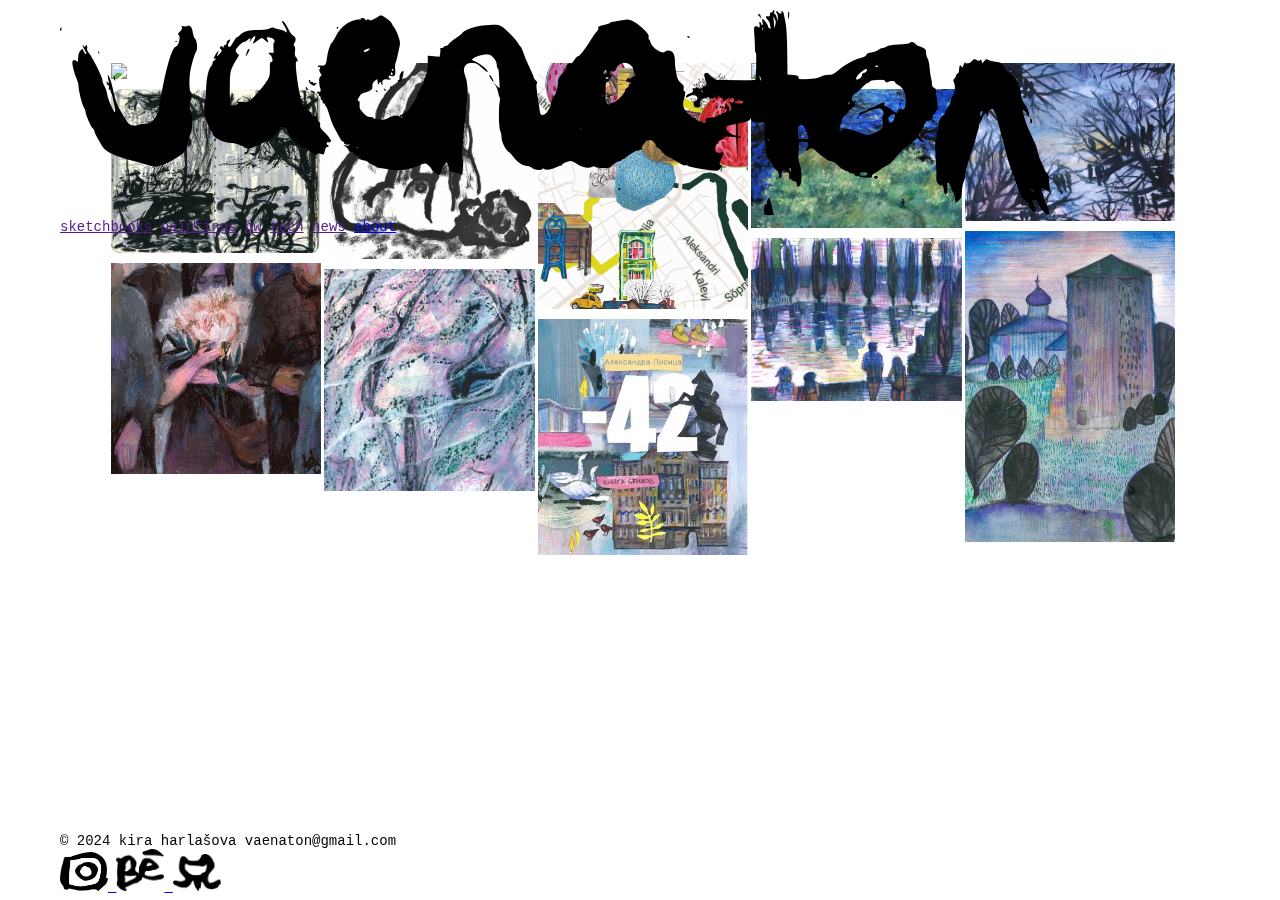
==== index.html @ a223b7ed "Initial" ====
<!DOCTYPE html>
<html lang="en">
<head>
    <meta charset="UTF-8">
    <meta name="viewport" content="width=device-width, initial-scale=1.0">
    <meta name="description" content="Home page of the artist Vaenaton (Kira Harlašova)">
	<meta name="keywords" content="Kira Harlašova, vaenaton, by_vaenaton, artist">
    <title>vaenaton - home page</title>
	<link rel="icon" type="image/x-icon" href="icon.ico">
    <link rel="stylesheet" href="https://unpkg.com/chota@latest">
	<link rel="stylesheet" href="style.css">

</head>
<body>
    <nav class="nav top-nav">
     <div class="nav-left">
	    <a class="brand" href="/">
		<img id="brand" src="../media/logo1.png" onmouseover="hover(this);" onmouseout="unhover(this);">
		</a>
	 </div>
	 <div class="nav-right" id="top-menu">
	        <a href="" id="sketchbooks" data-tag="sketchbooks">sketchbooks</a>
			<a href="" id="paintings" data-tag="paintings">paintings</a>
            <a href="" id="bw" data-tag="bw">bw</a>
			<a href="" id="tech" data-tag="tech">tech</a>
			<a href="" id="news" data-tag="news">news</a>
            <a href="/about">about</a>
	 </div>
	</nav>


    <main>
		<!--<img class="banner" src="../media/g2c.jpg">-->
	<div id="masonry"></div>
    </main>

    <footer>
	<nav class="nav is-vertical-align">
        <div class="nav-left">&copy; 2024 kira harlašova vaenaton@gmail.com</div>
		<div class="nav-right">
		<a href="https://www.instagram.com/by_vaenaton/" target="_blank">
		<img id="ig" class="social" src="../media/ig1.png" onmouseover="hoverIg(this);" onmouseout="unhoverIg(this);">
		</a>
		<a href="https://www.behance.net/vaenaton" target="_blank">
		<img id="be" class="social" src="../media/be1.png" onmouseover="hoverBe(this);" onmouseout="unhoverBe(this);">
		</a>
		<a href="https://github.com/c0chonnet" target="_blank">
		<img id="git" class="social" src="../media/git1.png" onmouseover="hoverG(this);" onmouseout="unhoverG(this);">
		</a>
		</div>
		
	</nav>
    </footer>
<script type="text/javascript" src="main.js"></script>
</body>
</html>
---- style.css ----
::selection {
  color: white;
  background: black;
}

body {
	 font-family: "Courier", monospace;
	 font-size: 14px;
                                                
}

h2 {font-size: 18px;
}


nav {
	padding: 10px 60px 5px;
}

main {
	margin: 60px 100px;
}

footer {
	position: fixed; 
    bottom: 0;
    left: 0;
    right: 0;
	background-color:inherit;
}


.top-nav {
	position: fixed; 
    top: 0;
    left: 0;
    right: 0;
	background-color:inherit;
	z-index: 999;
}



#masonry {
    --masonry-gap: 3px;
    --masonry-brick-width: 200px;
    column-gap: var(--masonry-gap);
    column-fill: initial;
    column-width: var(--masonry-brick-width);
}

#masonry > * {
    break-inside: avoid;
}


.brick {
    padding:var(--masonry-gap);
	position: relative;
}


.tag {
	 text-decoration: none;
	 border-radius: 16px;
	 text-transform: none;
	 font-size: 1.1rem;
	 cursor:pointer;
}

.project-link {
	color: white;
}

.brick {
    position: relative;
    display: inline-block;
    width: 100%;
}

.project-cover {
    display: block;
    width: 100%;
    height: auto;
}

.project-description {
     position: absolute;
    top: 0;
    left: 0;
    width: 100%;
    height: 100%;
    opacity: 0;
    visibility: hidden;
    background: black;
    color: white;
    display: flex;
    flex-direction: column; 
    align-items: flex-start; 
    padding: 1em; 
    box-sizing: border-box;
}

.project-description .tags {
    display: flex;
    flex-wrap: wrap;
    margin: 0;
}


.brick:hover .cover {
    display: none;
}

.brick:hover .project-description {
    opacity: 1;
    visibility: visible;
}

.social {
	width: 3rem;
}

.vaenaton {
	background-image:url("media/vntn.png");
	 background-repeat: no-repeat;
	 background-size: contain;
	  background-position-x:95%; 
	  background-position-y:center; 
	  background-size: 40px;
}

.photo {
	max-width: 60%;
	display: block;
    margin-left: auto;
    margin-right: auto;
	margin-bottom: 10px;
}

@media only screen and (max-width: 600px) {
  main {
	margin: 170px 60px;
}
.banner {
	visibility:hidden;
}
.photo {
	max-width: 100%;
}
}
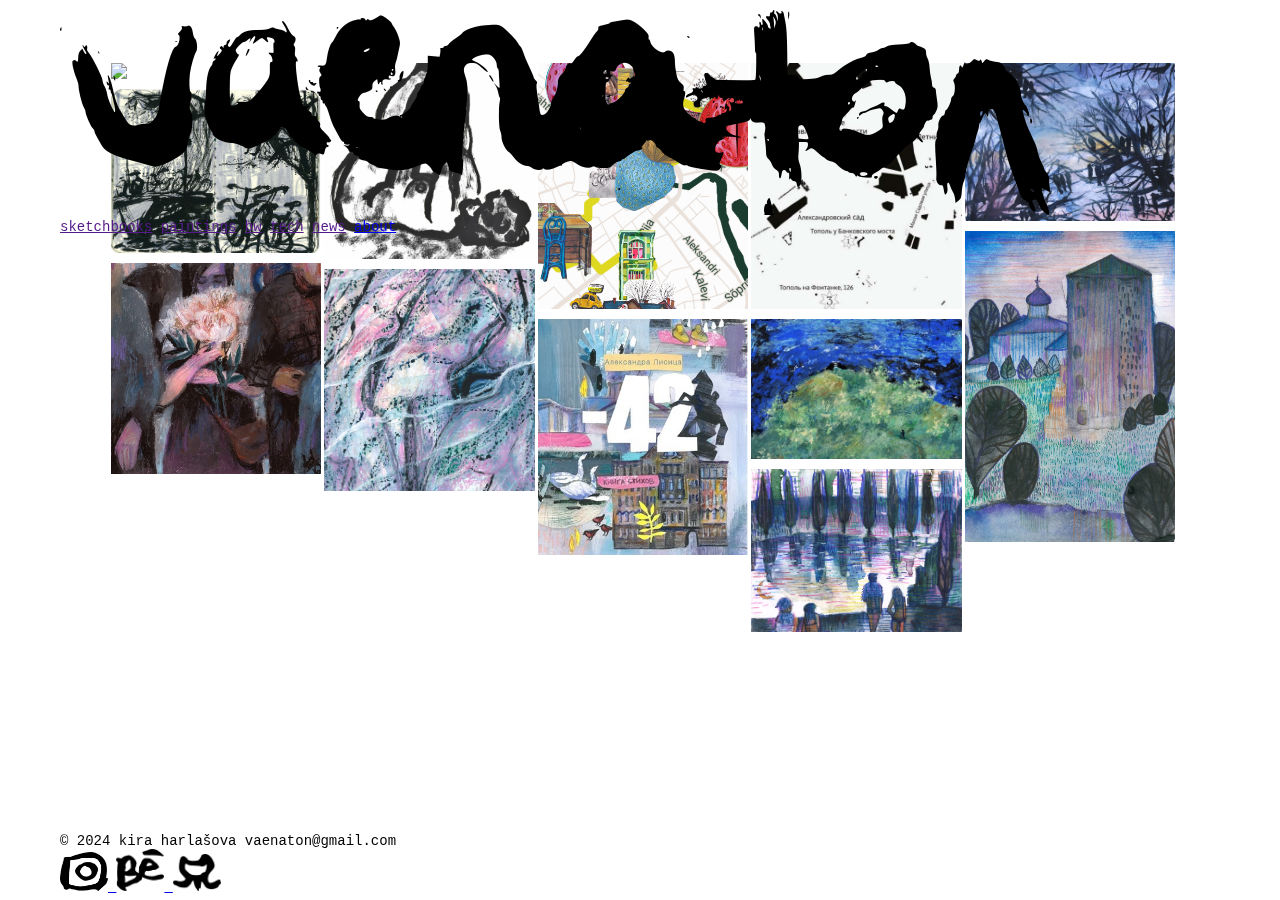
==== commit 6ce8b564: "Changing .json reading" ====
--- a/index.html
+++ b/index.html
@@ -51,6 +51,7 @@
 		
 	</nav>
     </footer>
+<script type="text/javascript" src="proj.json.js"></script>
 <script type="text/javascript" src="main.js"></script>
 </body>
 </html>--- a/style.css
+++ b/style.css
@@ -108,11 +108,11 @@
 }
 
 
-.brick:hover .cover {
+.brick:hover .cover, .brick:active .cover  {
     display: none;
 }
 
-.brick:hover .project-description {
+.brick:hover .project-description, .brick:active .project-description {
     opacity: 1;
     visibility: visible;
 }
@@ -140,12 +140,18 @@
 
 @media only screen and (max-width: 600px) {
   main {
-	margin: 170px 60px;
+	margin: 170px 40px;
 }
+
+nav {
+	font-size: 10px;
+}
+
 .banner {
 	visibility:hidden;
 }
 .photo {
 	max-width: 100%;
 }
+
 }
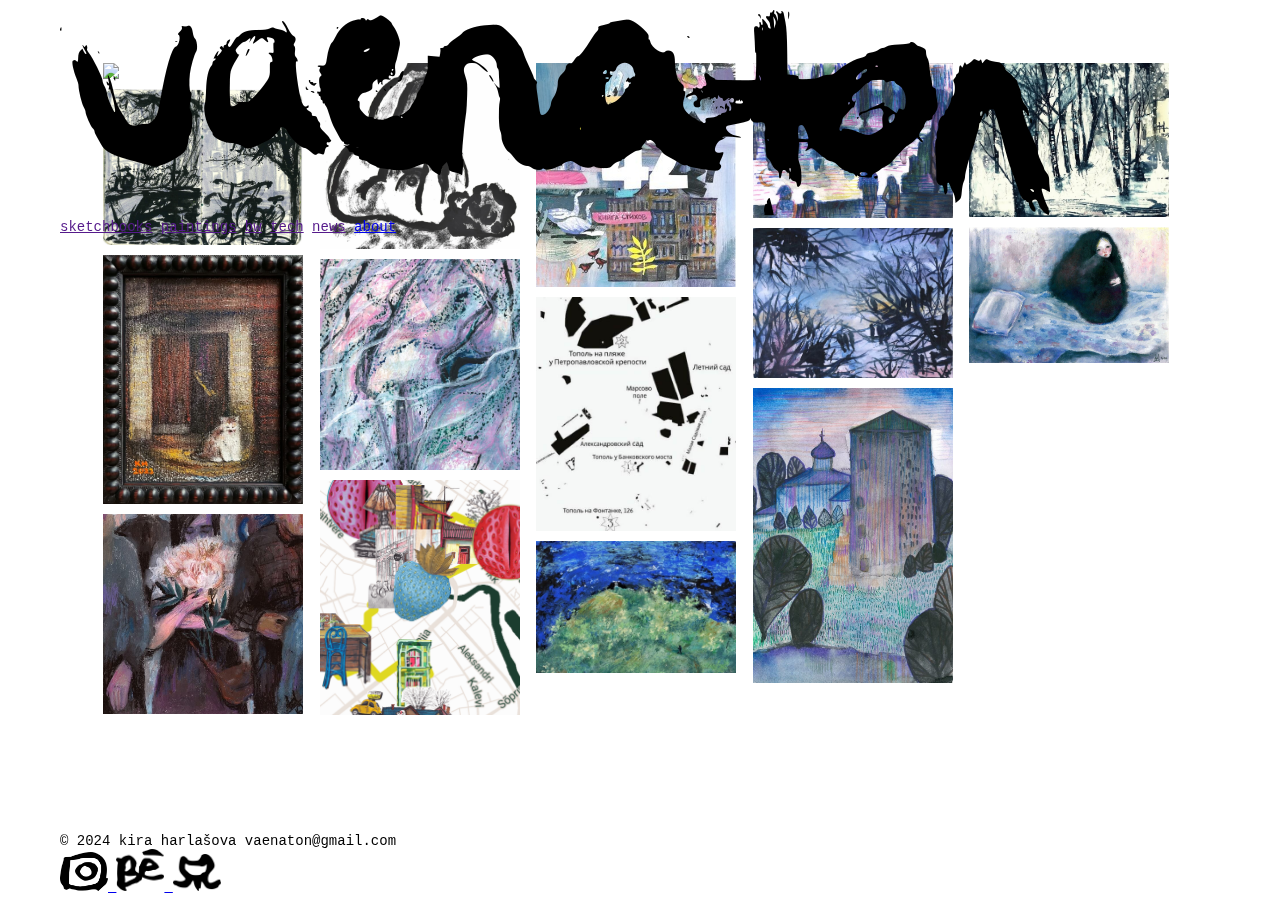
==== commit e1884a0f: "Delete banner" ====
--- a/index.html
+++ b/index.html
@@ -30,7 +30,7 @@
 
 
     <main>
-		<!--<img class="banner" src="../media/g2c.jpg">-->
+		<!---->
 	<div id="masonry"></div>
     </main>
 
--- a/style.css
+++ b/style.css
@@ -1,3 +1,9 @@
+* {
+    margin: 0;
+    padding: 0;
+    box-sizing: border-box;
+}
+
 ::selection {
   color: white;
   background: black;
@@ -57,6 +63,9 @@
 .brick {
     padding:var(--masonry-gap);
 	position: relative;
+    position: relative;
+    display: inline-block;
+    width: 200px;
 }
 
 
@@ -72,15 +81,9 @@
 	color: white;
 }
 
-.brick {
-    position: relative;
-    display: inline-block;
-    width: 100%;
-}
-
 .project-cover {
     display: block;
-    width: 100%;
+    width: 200px;
     height: auto;
 }
 
@@ -154,4 +157,32 @@
 	max-width: 100%;
 }
 
+#masonry {
+        column-width: 100%;
+        column-gap: 0;
+    }
+
+    .brick {
+        width: 100%;
+        padding: 0; 
+    }
+
+    #masonry > * {
+        break-inside: auto; 
+    }
+
 }
+
+@media only screen and (min-width: 1930px) {
+
+#masonry {
+    --masonry-brick-width: 350px;
+
+}
+
+  main {
+	margin: 150px 200px;
+}
+}
+
+
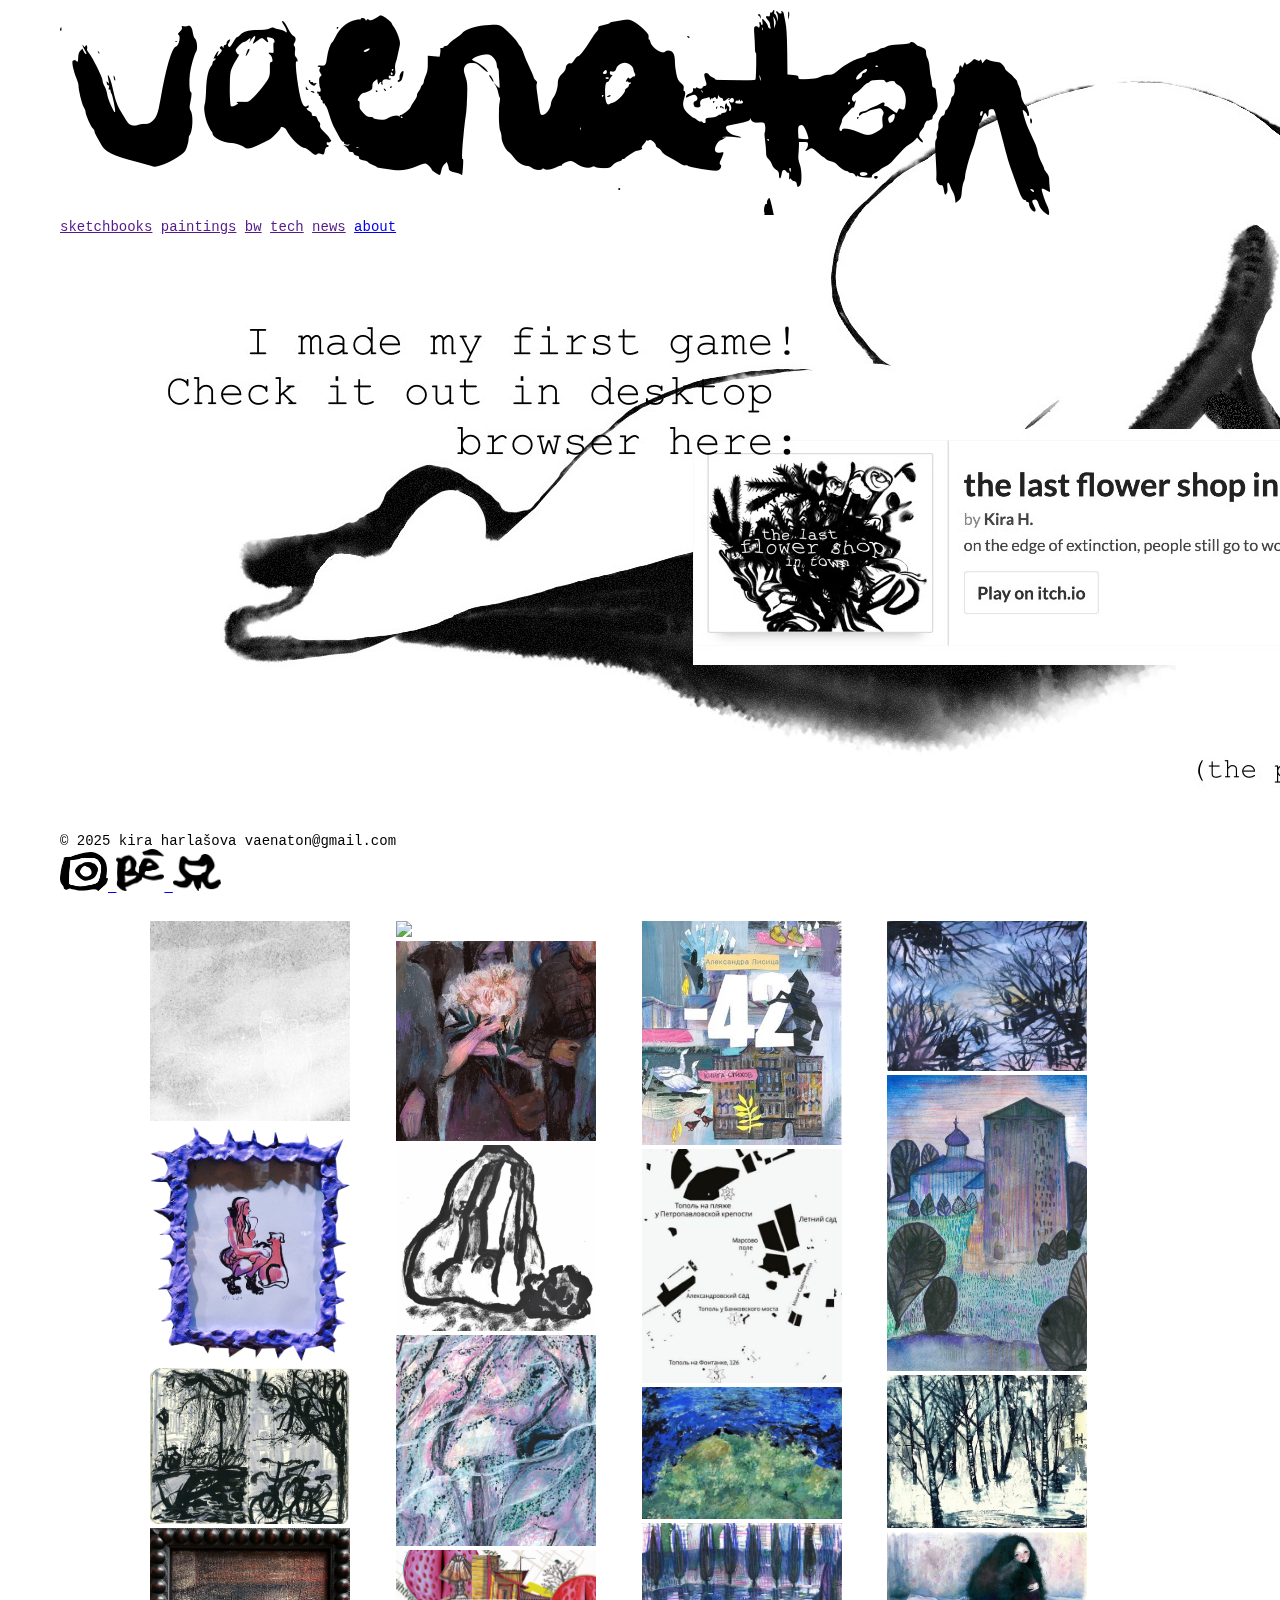
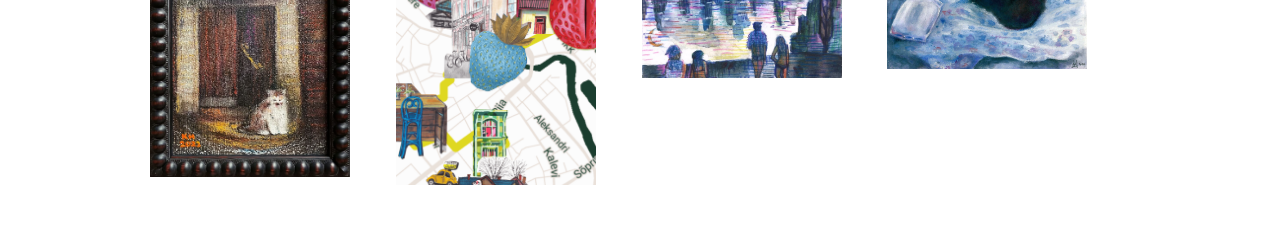
==== commit 7be9b05e: "VN release, text edits" ====
--- a/index.html
+++ b/index.html
@@ -29,14 +29,18 @@
 	</nav>
 
 
+
     <main>
 		<!---->
+		<a href="https://vaenaton.itch.io/the-last-flower-shop-in-town" target="_blank"><img class="banner" src="../media/Me25.jpg"></a>
+
+	
 	<div id="masonry"></div>
     </main>
 
     <footer>
 	<nav class="nav is-vertical-align">
-        <div class="nav-left">&copy; 2024 kira harlašova vaenaton@gmail.com</div>
+        <div class="nav-left">&copy; 2025 kira harlašova vaenaton@gmail.com</div>
 		<div class="nav-right">
 		<a href="https://www.instagram.com/by_vaenaton/" target="_blank">
 		<img id="ig" class="social" src="../media/ig1.png" onmouseover="hoverIg(this);" onmouseout="unhoverIg(this);">
--- a/style.css
+++ b/style.css
@@ -24,7 +24,7 @@
 }
 
 main {
-	margin: 60px 100px;
+	margin: 60px 150px;
 }
 
 footer {
@@ -33,6 +33,12 @@
     left: 0;
     right: 0;
 	background-color:inherit;
+}
+
+.banner {
+    display:block;
+    margin-left:auto;
+    margin-right:auto;
 }
 
 
@@ -48,11 +54,9 @@
 
 
 #masonry {
-    --masonry-gap: 3px;
-    --masonry-brick-width: 200px;
-    column-gap: var(--masonry-gap);
+    column-gap: 3px;
     column-fill: initial;
-    column-width: var(--masonry-brick-width);
+    column-width: 200px;
 }
 
 #masonry > * {
@@ -61,7 +65,6 @@
 
 
 .brick {
-    padding:var(--masonry-gap);
 	position: relative;
     position: relative;
     display: inline-block;
@@ -83,7 +86,7 @@
 
 .project-cover {
     display: block;
-    width: 200px;
+    width: 100%;
     height: auto;
 }
 
@@ -107,7 +110,7 @@
 .project-description .tags {
     display: flex;
     flex-wrap: wrap;
-    margin: 0;
+    margin-top: 2px;
 }
 
 
@@ -176,7 +179,7 @@
 @media only screen and (min-width: 1930px) {
 
 #masonry {
-    --masonry-brick-width: 350px;
+    column-width: 350px;
 
 }
 
